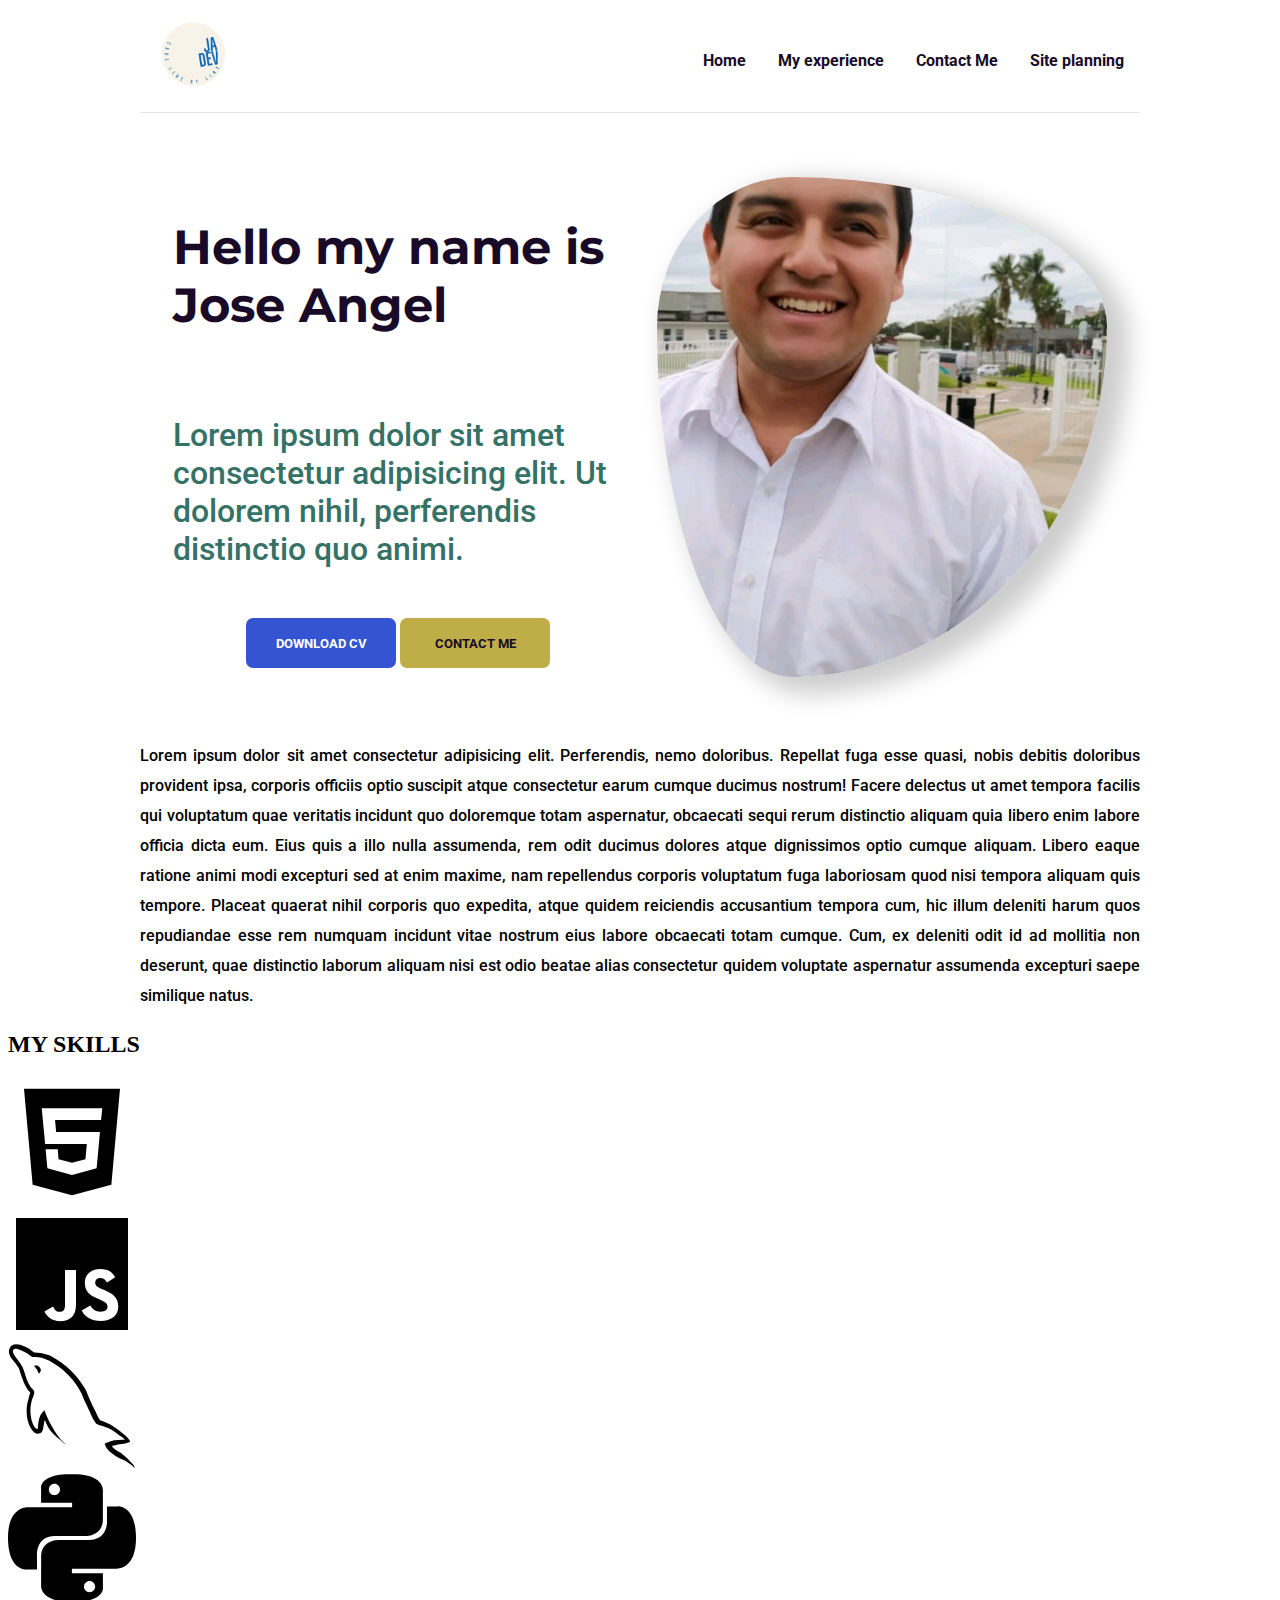
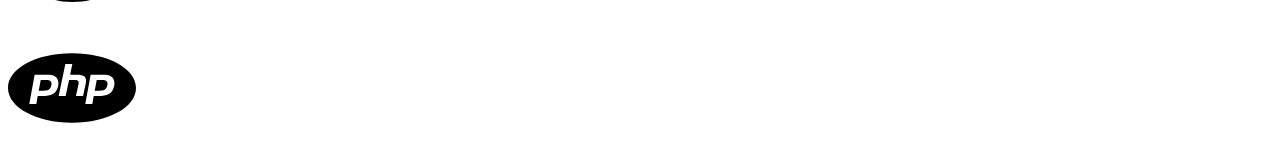
==== WEEK 1/personal/index.html @ 6cdcfa83 "adding html to my page" ====
<!DOCTYPE html>
<html lang="en">
<head>
    <meta charset="UTF-8">
    <meta name="viewport" content="width=device-width, initial-scale=1.0">
    <link rel="stylesheet" href="styles/style.css">
    <title>Home</title>
</head>
<body>
<header>
    <nav>
        <div class="container-logo">
            <img src="img/JA dev-logos_transparent.png" alt="logo of page">
        </div>
        <ul>
            <li><a href="#">Home</a></li>
            <li><a href="#">My experience</a></li>
            <li><a href="#">Contact Me</a></li>
            <li><a href="#">Site planning</a></li>
        </ul>
    </nav>
</header>

<section>
    <div class="main-section">
        <div class="my-info">
            <h1>Hello my name is Jose Angel</h1>
            <p>Lorem ipsum dolor sit amet consectetur adipisicing elit. Ut dolorem nihil, perferendis distinctio quo animi.</p>
            <div class="cont-buttons">
                <button class="btn-cv">DOWNLOAD CV</button>
                <button class="btn-contact">CONTACT ME</button>
            </div>
        </div>
        <div class="cont-profile-photo">
            <img src="img/profile-photo.jpg" alt="my profile photo">
        </div>
    </div>
    <div class="info-section">
        <p>Lorem ipsum dolor sit amet consectetur adipisicing elit. Perferendis, nemo doloribus. Repellat fuga esse quasi, nobis debitis doloribus provident ipsa, corporis officiis optio suscipit atque consectetur earum cumque ducimus nostrum! Facere delectus ut amet tempora facilis qui voluptatum quae veritatis incidunt quo doloremque totam aspernatur, obcaecati sequi rerum distinctio aliquam quia libero enim labore officia dicta eum. Eius quis a illo nulla assumenda, rem odit ducimus dolores atque dignissimos optio cumque aliquam. Libero eaque ratione animi modi excepturi sed at enim maxime, nam repellendus corporis voluptatum fuga laboriosam quod nisi tempora aliquam quis tempore. Placeat quaerat nihil corporis quo expedita, atque quidem reiciendis accusantium tempora cum, hic illum deleniti harum quos repudiandae esse rem numquam incidunt vitae nostrum eius labore obcaecati totam cumque. Cum, ex deleniti odit id ad mollitia non deserunt, quae distinctio laborum aliquam nisi est odio beatae alias consectetur quidem voluptate aspernatur assumenda excepturi saepe similique natus.</p>
    </div>
</section>
<section>
    <div>
        <h2>MY SKILLS</h2>
    </div>
    <div>
        <div>
            <img src="img/hmtl-icon.svg" alt="">
        </div>
        <div>
            <img src="img/js-icon.svg" alt="">
        </div>
        <div>
            <img src="img/sql-icon.svg" alt="">
        </div>
        <div>
            <img src="img/python-icon.svg" alt="">
        </div>
        <div>
            <img src="" alt="">
        </div>
        <div>
            <img src="img/php-icon.svg" alt="">
        </div>
    </div>
</section>
    
</body>
</html>
---- WEEK 1/personal/styles/style.css ----
@import url('https://fonts.googleapis.com/css2?family=Montserrat:wght@500;700;900&family=Roboto:wght@500;700&display=swap');

header {
    width: 1000px;
    border-bottom: 1px solid rgba(0, 0, 0, 0.1);
    margin: auto;
}

header nav {
    margin-right: 1rem;
    display: flex;
    justify-content: space-between;
}

header nav ul {
    list-style: none;
    display: flex;
    gap: 2rem;
    align-items: center;
}

header nav ul li a {
    text-decoration: none;
    font-family: 'Roboto', sans-serif;
    font-weight: 700;
    color: #190b28;
    
}

header nav ul li a:hover {
    text-decoration: underline;
    transition: 2s;
}

.container-logo {
    width: 100px;
}

.container-logo img {
    width: 100%;
}

.main-section {
    width: 1000px;
    height: 500px;
    margin: 4rem auto;
    display: flex;
    justify-content: space-evenly;
}

.my-info {
    width: 45%;
    display: flex;
    justify-content: center;
    flex-wrap: wrap;
    align-items: center;
}

.my-info h1 {
    color: #190b28;
    font-family: 'Montserrat', sans-serif;
    font-weight: 700;
    font-size: 3rem;
}

.my-info p {
    color: #357266;
    font-family: 'Roboto', sans-serif;
    font-weight: 500;
    font-size: 2rem;
}

.cont-profile-photo {
    width: 45%;
    height: 500px;
}

.cont-profile-photo img {
    width: 100%;
    height: 100%;
    border-radius: 30% 70% 70% 30% / 30% 30% 70% 70% ;
    box-shadow: 15px 10px 24px 7px rgba(0, 0, 0, 0.2);
    object-fit: cover;
}

.btn-cv {
    background-color: #3454d1;
    width: 150px;
    height: 50px;
    border: none;
    border-radius: 7px;
    color: #fff;
    font-family: 'Roboto', sans-serif;
    font-weight: 700;
}

.btn-cv:hover {
    cursor: pointer;
}

.btn-contact {
    background-color: #BFAE48;
    width: 150px;
    height: 50px;
    border: none;
    border-radius: 7px;
    color: #190b28;
    font-family: 'Roboto', sans-serif;
    font-weight: 700;
}

.btn-contact:hover {
    cursor: pointer;
}

.info-section {
    width: 1000px;
    margin: 1rem auto;
}

.info-section p{
    font-family: 'Roboto', sans-serif;
    font-weight: 500;
    text-align: justify;
    line-height: 30px;
}
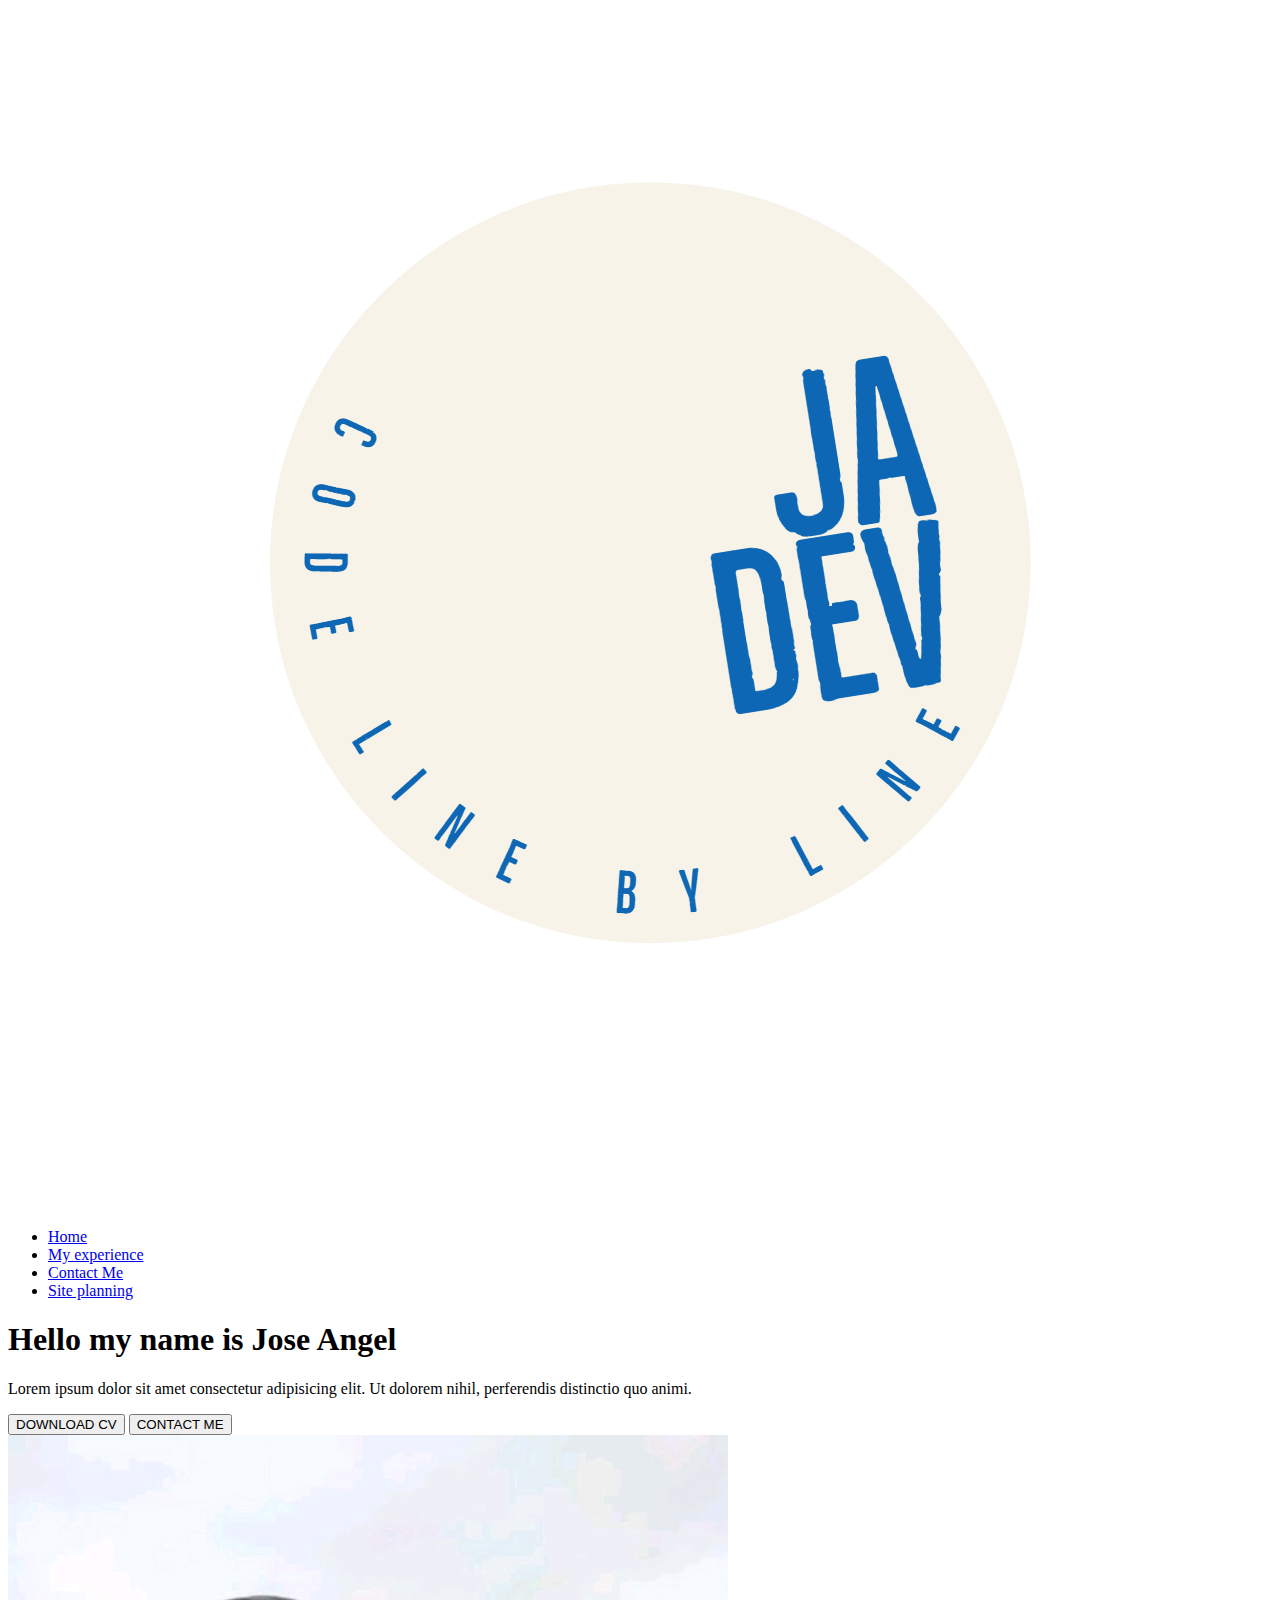
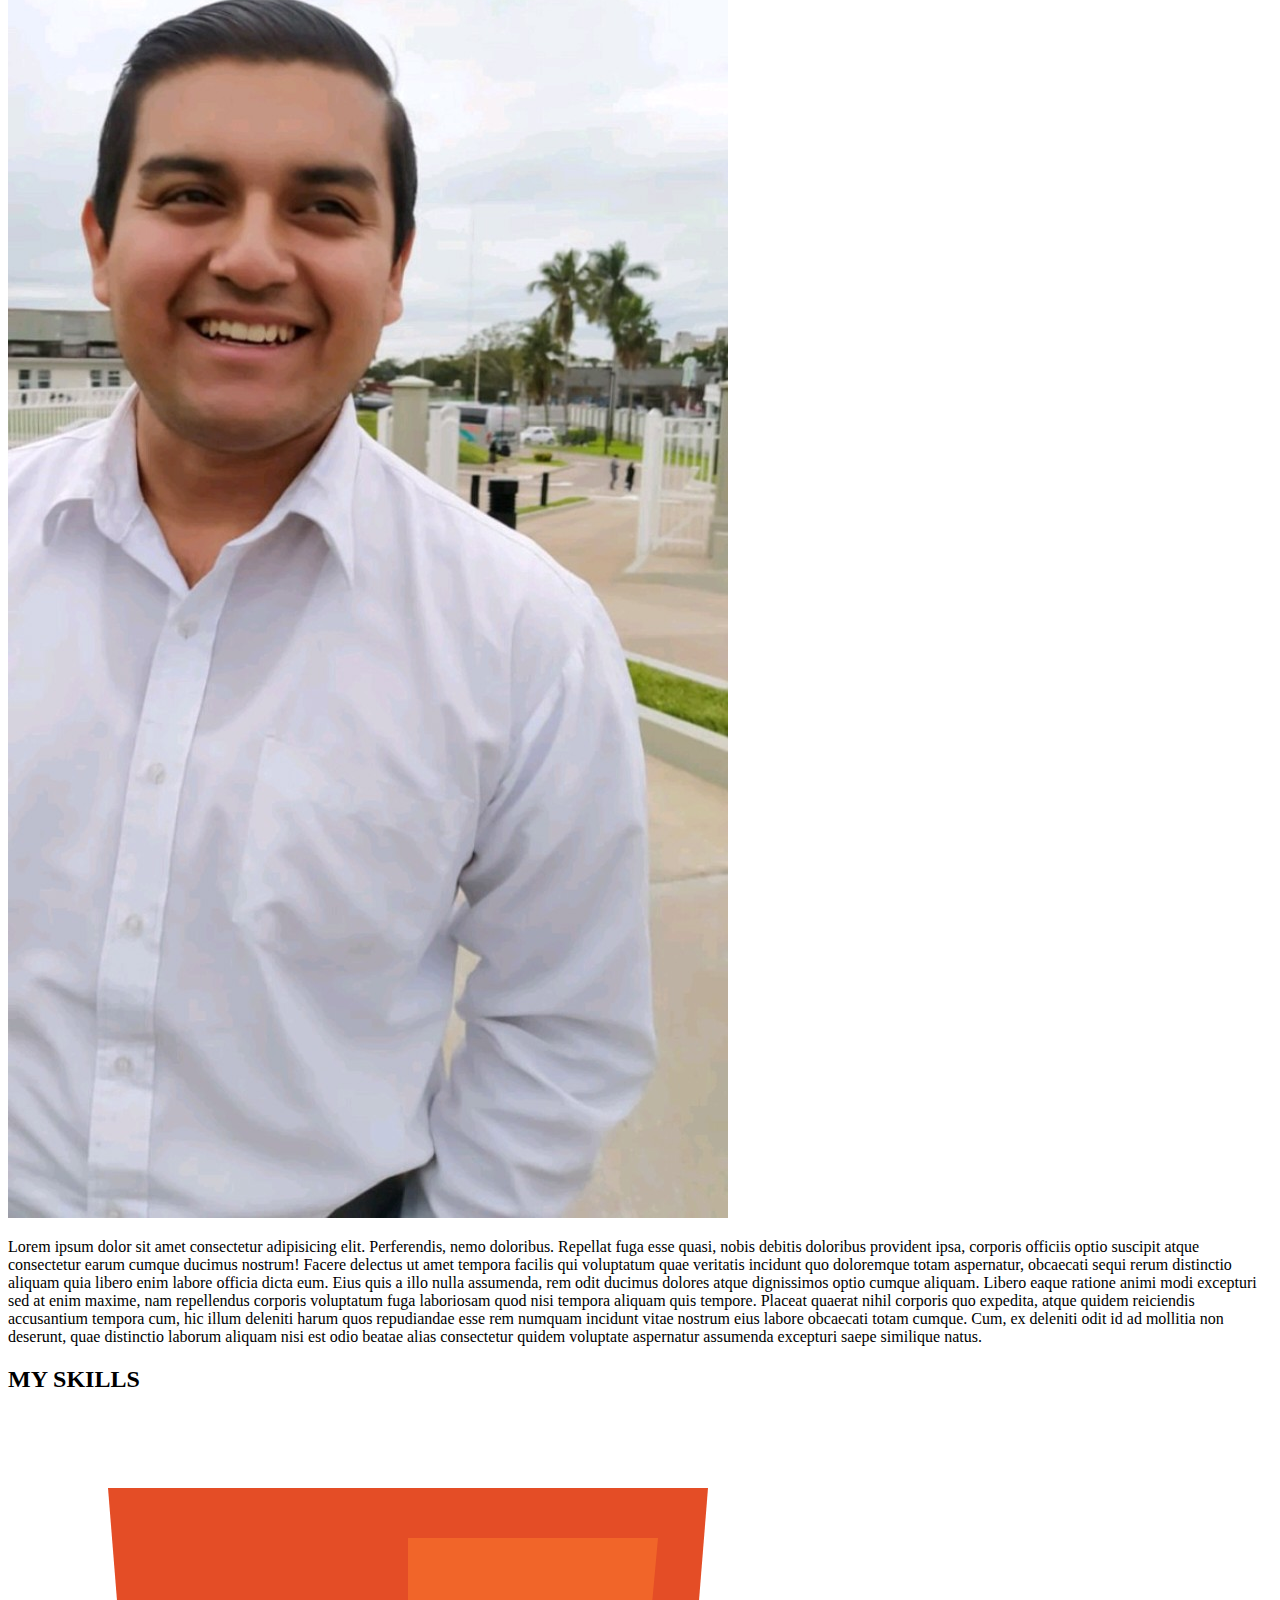
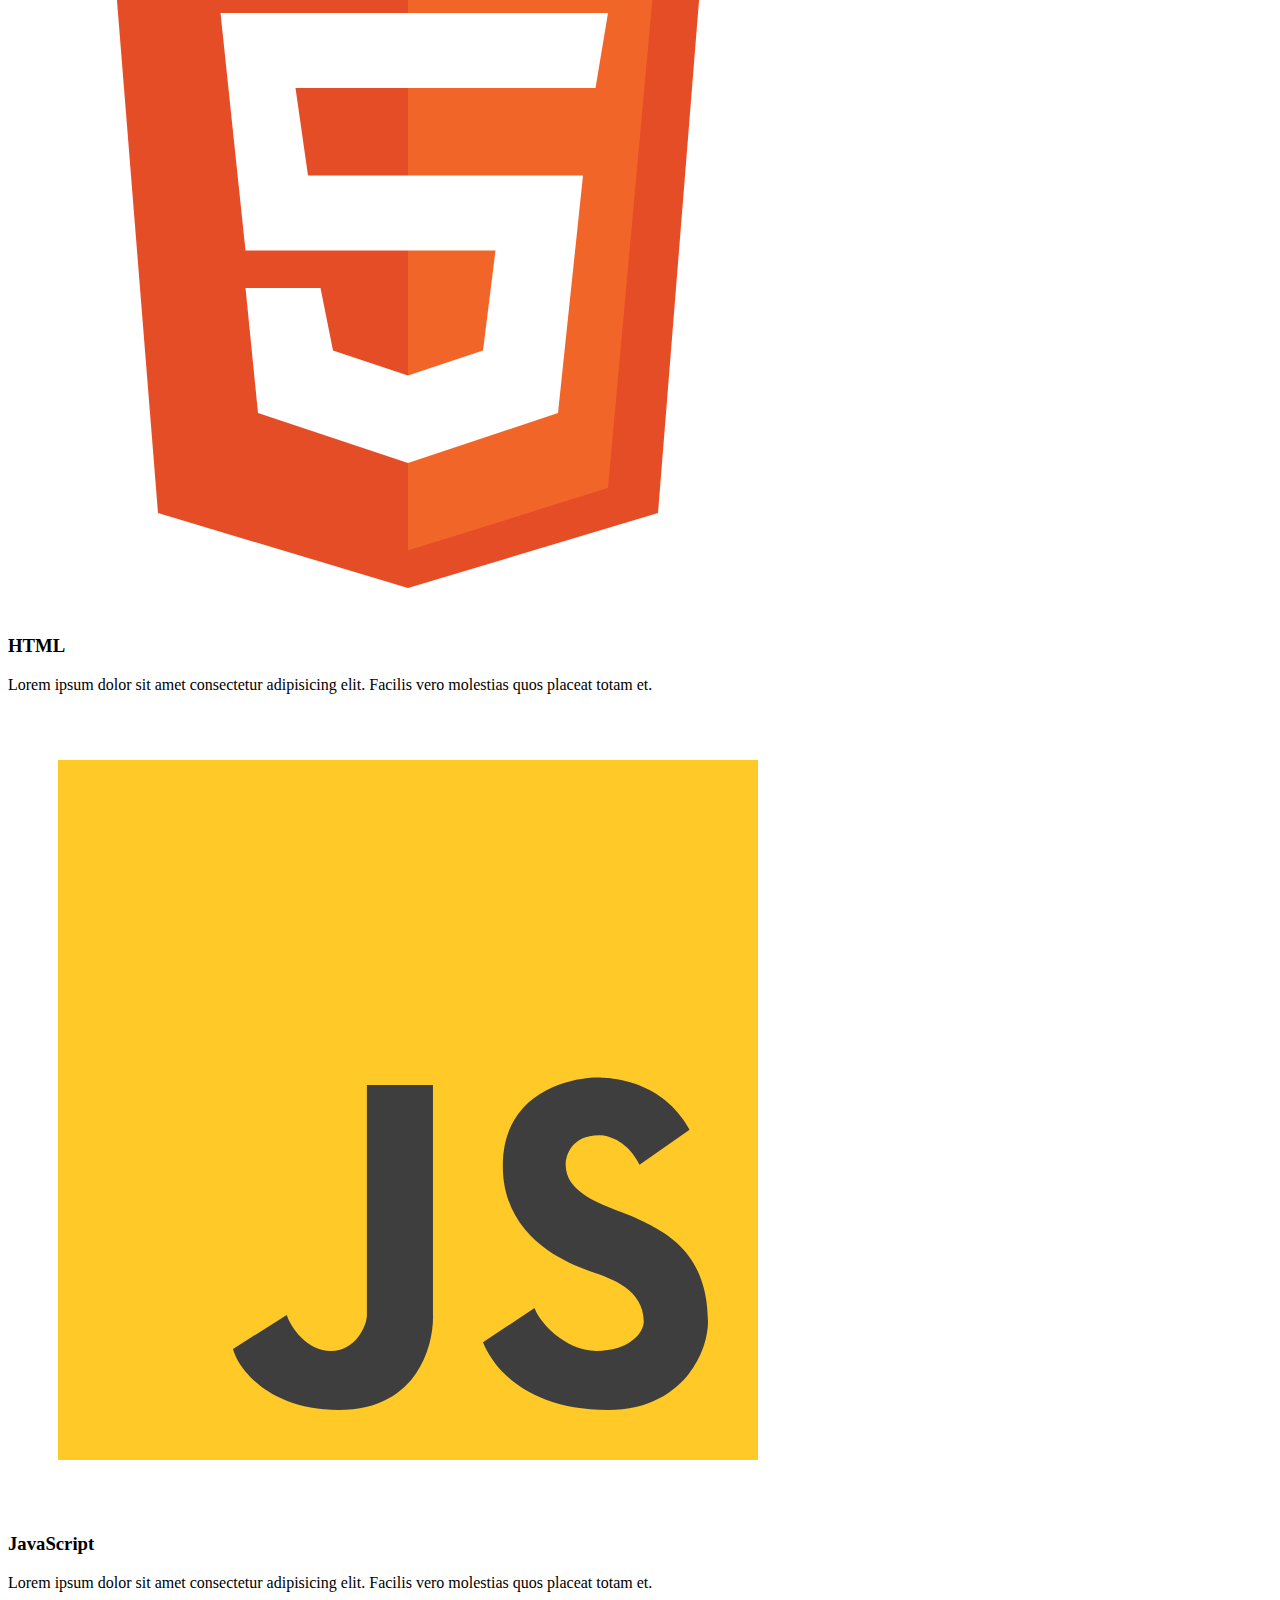
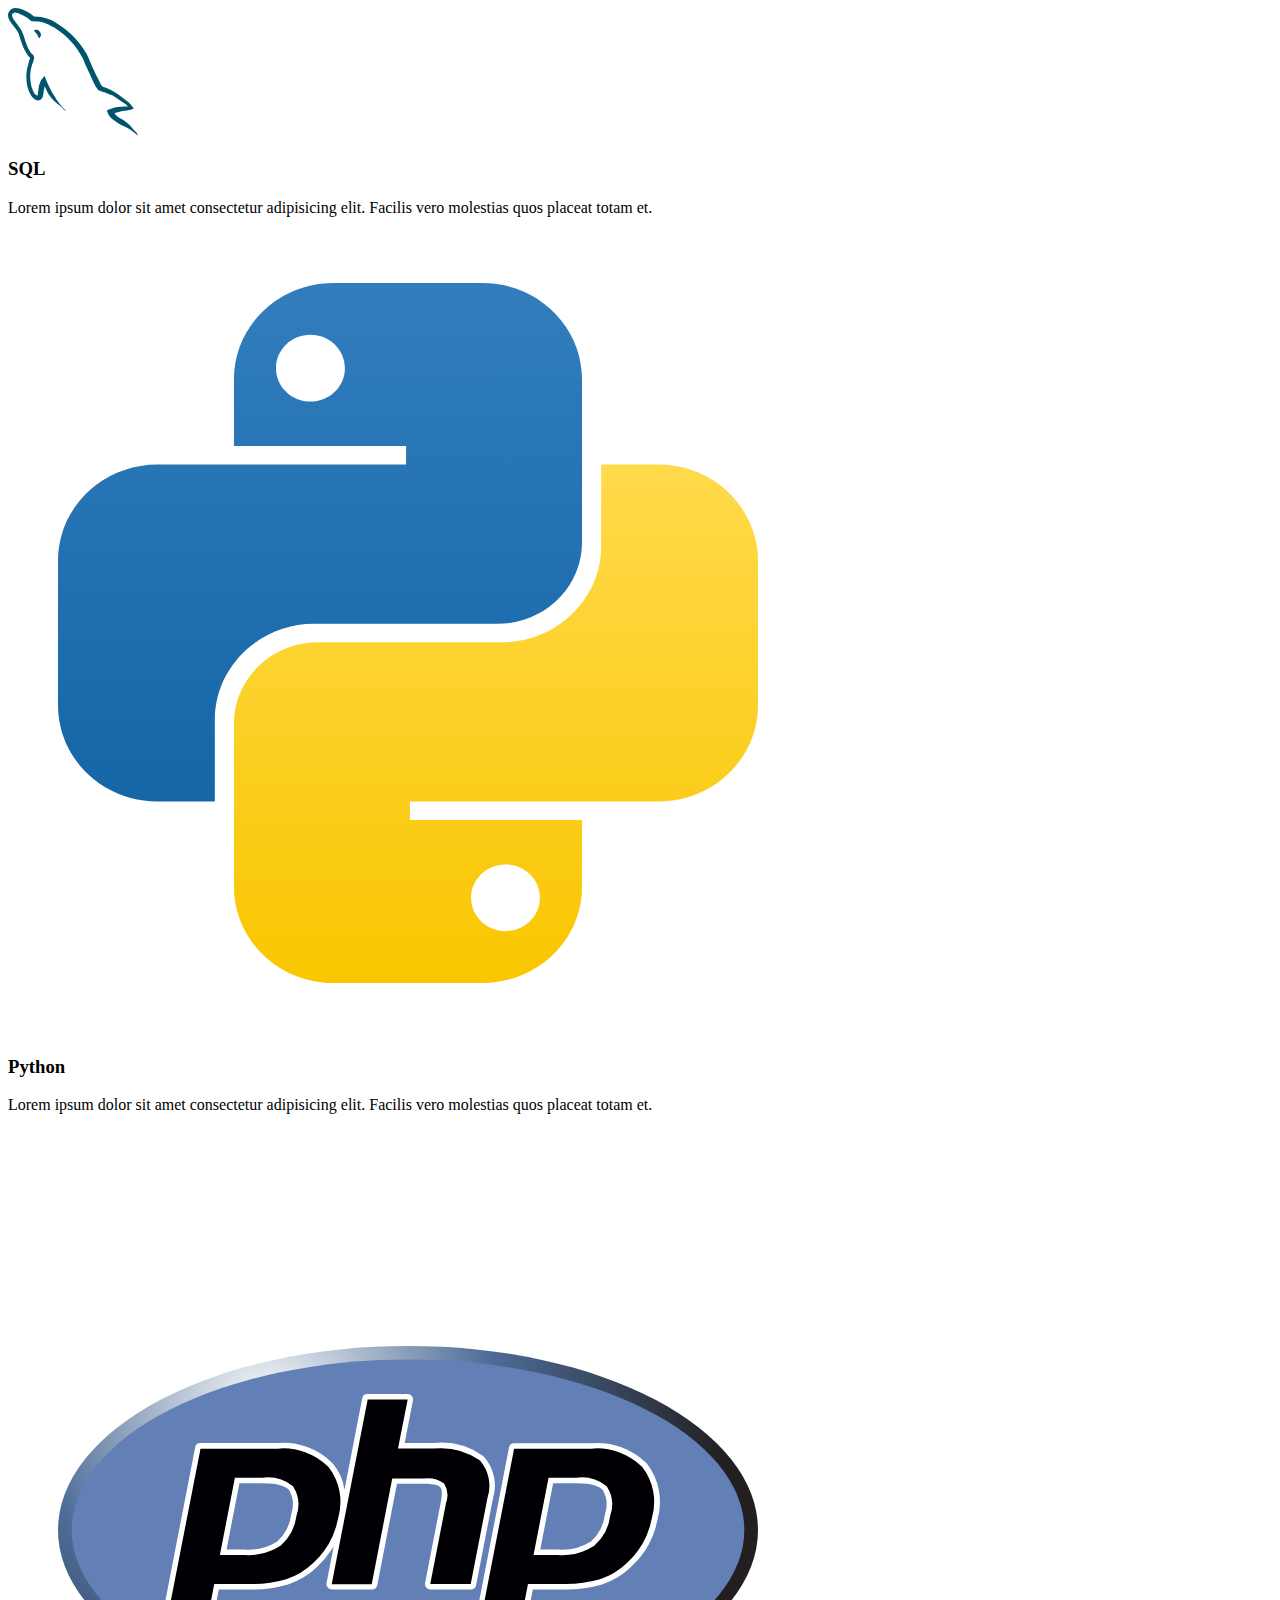
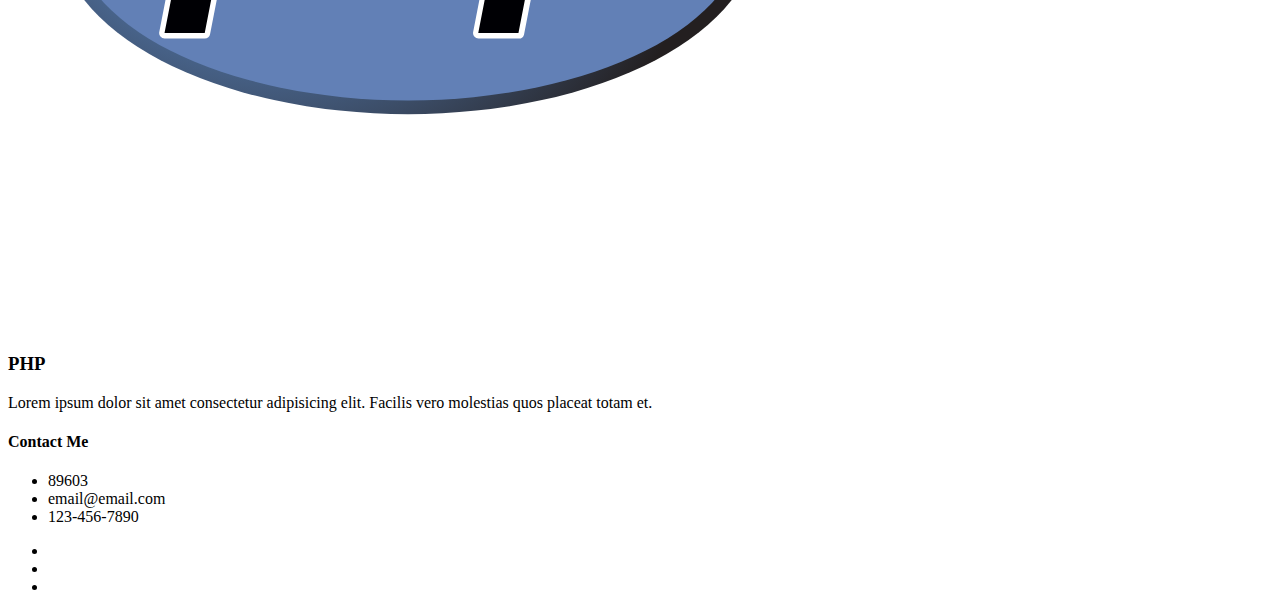
==== commit 661ac0ba: "completing home page" ====
--- a/WEEK 1/personal/index.html
+++ b/WEEK 1/personal/index.html
@@ -3,7 +3,6 @@
 <head>
     <meta charset="UTF-8">
     <meta name="viewport" content="width=device-width, initial-scale=1.0">
-    <link rel="stylesheet" href="styles/style.css">
     <title>Home</title>
 </head>
 <body>
@@ -40,30 +39,60 @@
     </div>
 </section>
 <section>
-    <div>
-        <h2>MY SKILLS</h2>
-    </div>
-    <div>
-        <div>
-            <img src="img/hmtl-icon.svg" alt="">
+    <div class="cont-skills">
+        <div class="cont-title-skills">
+            <h2>MY SKILLS</h2>
         </div>
-        <div>
-            <img src="img/js-icon.svg" alt="">
-        </div>
-        <div>
-            <img src="img/sql-icon.svg" alt="">
-        </div>
-        <div>
-            <img src="img/python-icon.svg" alt="">
-        </div>
-        <div>
-            <img src="" alt="">
-        </div>
-        <div>
-            <img src="img/php-icon.svg" alt="">
+        <div class="cont-technologys">
+            <div class="tech">
+                <img src="img/html-icon.svg" alt="">
+                <h3>HTML</h3>
+                <p>Lorem ipsum dolor sit amet consectetur adipisicing elit. Facilis vero molestias quos placeat totam et.</p>
+            </div>
+            <div class="tech">
+                <img src="img/js-icon.svg" alt="">
+                <h3>JavaScript</h3>
+                <p>Lorem ipsum dolor sit amet consectetur adipisicing elit. Facilis vero molestias quos placeat totam et.</p>
+            </div>
+            <div class="tech">
+                <img src="img/sql-icon.svg" alt="">
+                <h3>SQL</h3>
+                <p>Lorem ipsum dolor sit amet consectetur adipisicing elit. Facilis vero molestias quos placeat totam et.</p>
+            </div>
+            <div class="tech">
+                <img src="img/python-icon.svg" alt="">
+                <h3>Python</h3>
+                <p>Lorem ipsum dolor sit amet consectetur adipisicing elit. Facilis vero molestias quos placeat totam et.</p>
+            </div>
+            <div class="tech">
+                <img src="img/php-icon.svg" alt="">
+                <h3>PHP</h3>
+                <p>Lorem ipsum dolor sit amet consectetur adipisicing elit. Facilis vero molestias quos placeat totam et.</p>
+            </div>
         </div>
     </div>
 </section>
+<footer>
+    <div class="cont-title-footer">
+        <h4>Contact Me</h4>
+    </div>
+    <div class="cont-icons">
+        <div class="contact-media">
+            <ul>
+                <li><i class="bi bi-geo-alt-fill"></i><span> 89603</span></li>
+                <li><i class="bi bi-envelope-at-fill"></i><span> email@email.com</span></li>
+                <li><i class="bi bi-telephone-fill"></i><span> 123-456-7890</span></li>
+            </ul>
+        </div>
+        <div class="social-media">
+            <ul>
+                <li><i class="bi bi-linkedin" id="linkedin"></i></li>
+                <li><i class="bi bi-whatsapp" id="whatsapp"></i></li>
+                <li><i class="bi bi-facebook" id="facebook"></i></li>
+            </ul>
+        </div>
+    </div>
+</footer>
     
 </body>
 </html>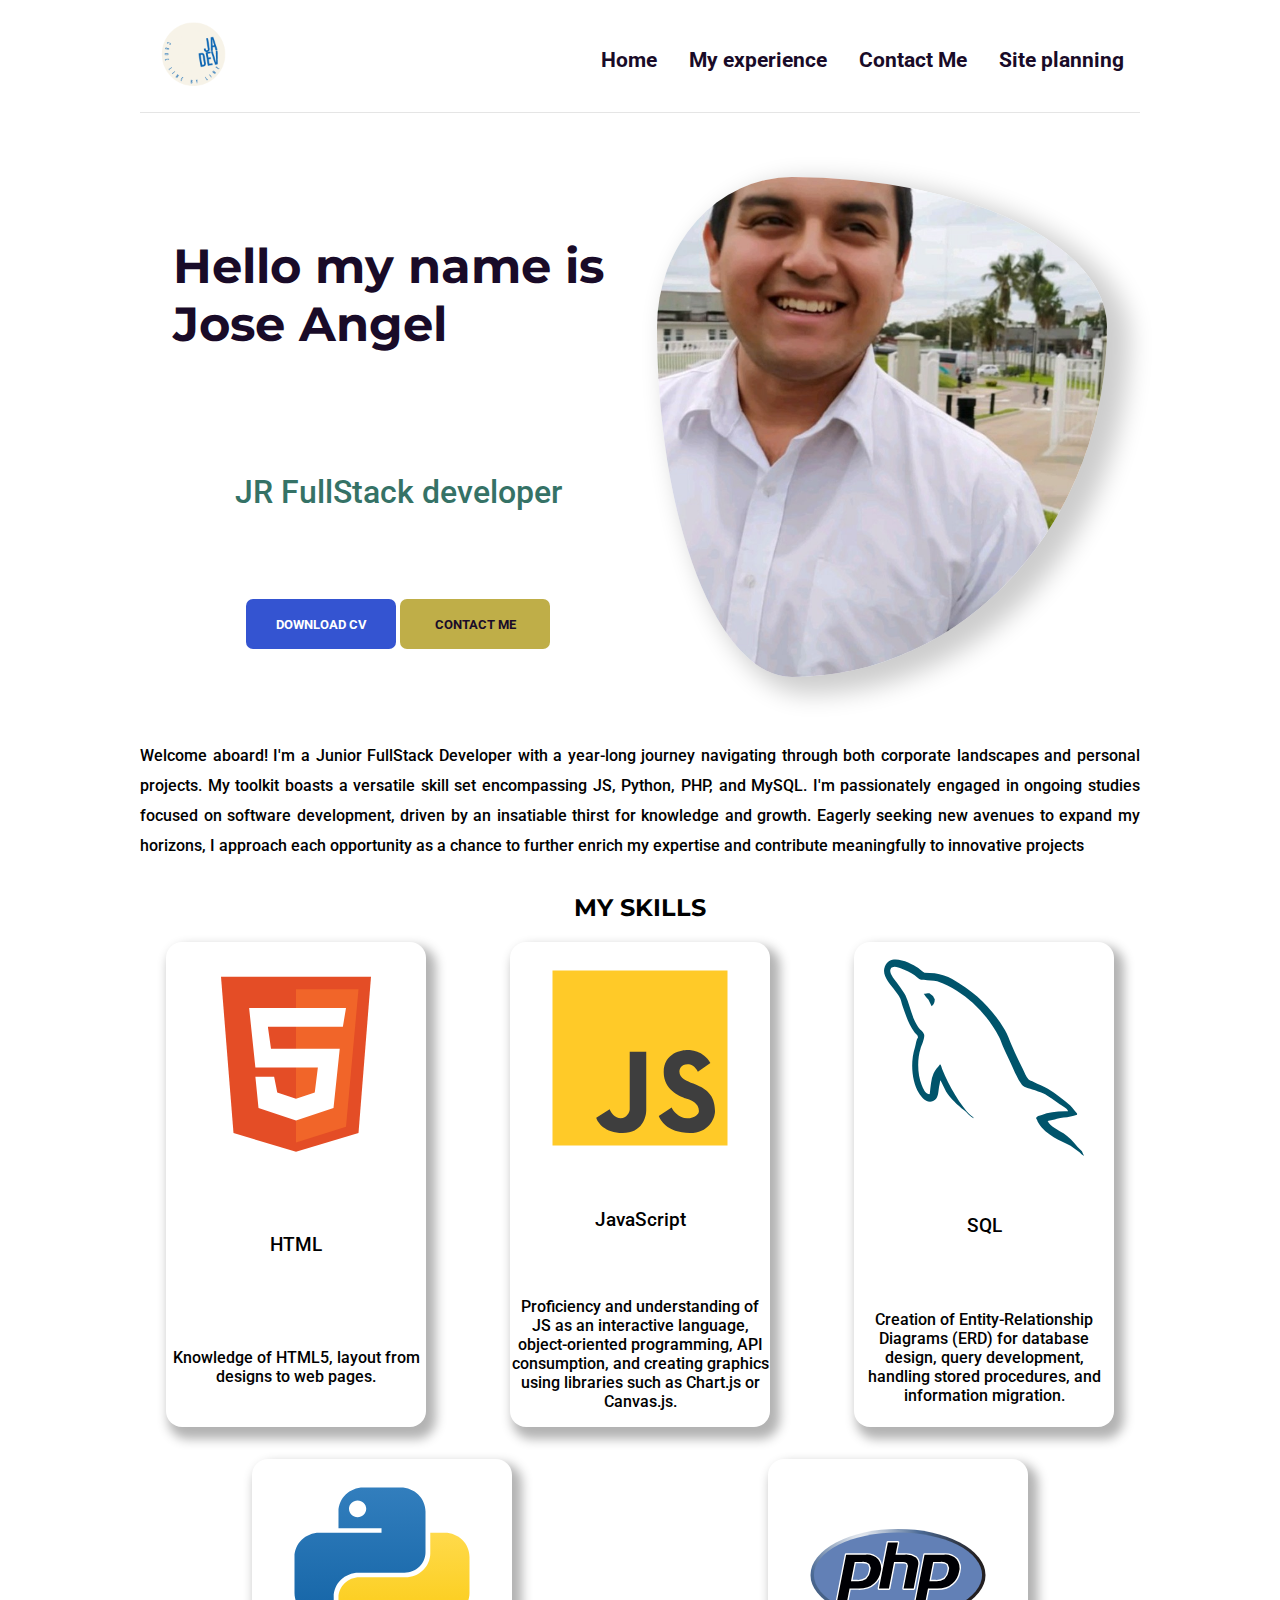
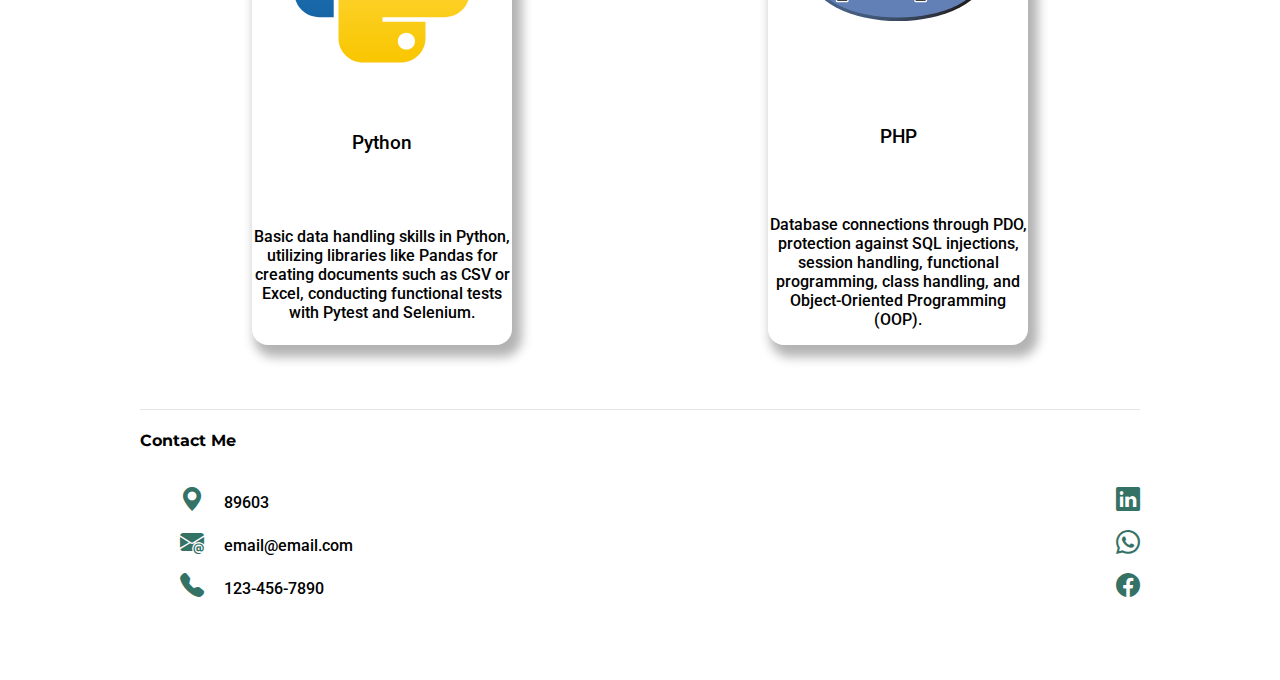
==== commit 2627d6ad: "adding css" ====
--- a/WEEK 1/personal/index.html
+++ b/WEEK 1/personal/index.html
@@ -3,6 +3,7 @@
 <head>
     <meta charset="UTF-8">
     <meta name="viewport" content="width=device-width, initial-scale=1.0">
+    <link rel="stylesheet" href="styles/style.css">
     <title>Home</title>
 </head>
 <body>
@@ -24,7 +25,7 @@
     <div class="main-section">
         <div class="my-info">
             <h1>Hello my name is Jose Angel</h1>
-            <p>Lorem ipsum dolor sit amet consectetur adipisicing elit. Ut dolorem nihil, perferendis distinctio quo animi.</p>
+            <p>JR FullStack developer</p>
             <div class="cont-buttons">
                 <button class="btn-cv">DOWNLOAD CV</button>
                 <button class="btn-contact">CONTACT ME</button>
@@ -35,7 +36,7 @@
         </div>
     </div>
     <div class="info-section">
-        <p>Lorem ipsum dolor sit amet consectetur adipisicing elit. Perferendis, nemo doloribus. Repellat fuga esse quasi, nobis debitis doloribus provident ipsa, corporis officiis optio suscipit atque consectetur earum cumque ducimus nostrum! Facere delectus ut amet tempora facilis qui voluptatum quae veritatis incidunt quo doloremque totam aspernatur, obcaecati sequi rerum distinctio aliquam quia libero enim labore officia dicta eum. Eius quis a illo nulla assumenda, rem odit ducimus dolores atque dignissimos optio cumque aliquam. Libero eaque ratione animi modi excepturi sed at enim maxime, nam repellendus corporis voluptatum fuga laboriosam quod nisi tempora aliquam quis tempore. Placeat quaerat nihil corporis quo expedita, atque quidem reiciendis accusantium tempora cum, hic illum deleniti harum quos repudiandae esse rem numquam incidunt vitae nostrum eius labore obcaecati totam cumque. Cum, ex deleniti odit id ad mollitia non deserunt, quae distinctio laborum aliquam nisi est odio beatae alias consectetur quidem voluptate aspernatur assumenda excepturi saepe similique natus.</p>
+        <p>Welcome aboard! I'm a Junior FullStack Developer with a year-long journey navigating through both corporate landscapes and personal projects. My toolkit boasts a versatile skill set encompassing JS, Python, PHP, and MySQL. I'm passionately engaged in ongoing studies focused on software development, driven by an insatiable thirst for knowledge and growth. Eagerly seeking new avenues to expand my horizons, I approach each opportunity as a chance to further enrich my expertise and contribute meaningfully to innovative projects</p>
     </div>
 </section>
 <section>
@@ -47,27 +48,27 @@
             <div class="tech">
                 <img src="img/html-icon.svg" alt="">
                 <h3>HTML</h3>
-                <p>Lorem ipsum dolor sit amet consectetur adipisicing elit. Facilis vero molestias quos placeat totam et.</p>
+                <p>Knowledge of HTML5, layout from designs to web pages.</p>
             </div>
             <div class="tech">
                 <img src="img/js-icon.svg" alt="">
                 <h3>JavaScript</h3>
-                <p>Lorem ipsum dolor sit amet consectetur adipisicing elit. Facilis vero molestias quos placeat totam et.</p>
+                <p>Proficiency and understanding of JS as an interactive language, object-oriented programming, API consumption, and creating graphics using libraries such as Chart.js or Canvas.js.</p>
             </div>
             <div class="tech">
                 <img src="img/sql-icon.svg" alt="">
                 <h3>SQL</h3>
-                <p>Lorem ipsum dolor sit amet consectetur adipisicing elit. Facilis vero molestias quos placeat totam et.</p>
+                <p>Creation of Entity-Relationship Diagrams (ERD) for database design, query development, handling stored procedures, and information migration.</p>
             </div>
             <div class="tech">
                 <img src="img/python-icon.svg" alt="">
                 <h3>Python</h3>
-                <p>Lorem ipsum dolor sit amet consectetur adipisicing elit. Facilis vero molestias quos placeat totam et.</p>
+                <p>Basic data handling skills in Python, utilizing libraries like Pandas for creating documents such as CSV or Excel, conducting functional tests with Pytest and Selenium.</p>
             </div>
             <div class="tech">
                 <img src="img/php-icon.svg" alt="">
                 <h3>PHP</h3>
-                <p>Lorem ipsum dolor sit amet consectetur adipisicing elit. Facilis vero molestias quos placeat totam et.</p>
+                <p>Database connections through PDO, protection against SQL injections, session handling, functional programming, class handling, and Object-Oriented Programming (OOP).</p>
             </div>
         </div>
     </div>
@@ -86,9 +87,9 @@
         </div>
         <div class="social-media">
             <ul>
-                <li><i class="bi bi-linkedin" id="linkedin"></i></li>
-                <li><i class="bi bi-whatsapp" id="whatsapp"></i></li>
-                <li><i class="bi bi-facebook" id="facebook"></i></li>
+                <li><a href="https://www.linkedin.com/in/josart121796/" target="_blank"><i class="bi bi-linkedin" id="linkedin"></i></a></i></li>
+                <li><a href="https://api.whatsapp.com/send?phone=8334879427" target="_blank"><i class="bi bi-whatsapp" id="whatsapp"></i></a></li>
+                <li><a href="https://www.facebook.com/jose.arteagamachuca1/?locale=es_LA" target="_blank"><i class="bi bi-facebook" id="facebook"></i></a></li>
             </ul>
         </div>
     </div>
--- a/WEEK 1/personal/styles/style.css
+++ b/WEEK 1/personal/styles/style.css
@@ -0,0 +1,231 @@
+@import url('https://fonts.googleapis.com/css2?family=Montserrat:wght@500;700;900&family=Roboto:wght@500;700&display=swap');
+@import url("https://cdn.jsdelivr.net/npm/bootstrap-icons@1.11.1/font/bootstrap-icons.css");
+
+header {
+    width: 1000px;
+    border-bottom: 1px solid rgba(0, 0, 0, 0.1);
+    margin: auto;
+}
+
+header nav {
+    margin-right: 1rem;
+    display: flex;
+    justify-content: space-between;
+}
+
+header nav ul {
+    list-style: none;
+    display: flex;
+    gap: 2rem;
+    align-items: center;
+}
+
+header nav ul li a {
+    text-decoration: none;
+    font-family: 'Roboto', sans-serif;
+    font-weight: 700;
+    font-size: 1.3rem;
+    color: #190b28;
+    
+}
+
+header nav ul li a:hover {
+    text-decoration: underline;
+    transition: .3s;
+    color: #3454d1;
+}
+
+.container-logo {
+    width: 100px;
+}
+
+.container-logo img {
+    width: 100%;
+}
+
+.main-section {
+    width: 1000px;
+    height: 500px;
+    margin: 4rem auto;
+    display: flex;
+    justify-content: space-evenly;
+}
+
+.my-info {
+    width: 45%;
+    display: flex;
+    justify-content: center;
+    flex-wrap: wrap;
+    align-items: center;
+}
+
+.my-info h1 {
+    color: #190b28;
+    font-family: 'Montserrat', sans-serif;
+    font-weight: 700;
+    font-size: 3rem;
+}
+
+.my-info p {
+    color: #357266;
+    font-family: 'Roboto', sans-serif;
+    font-weight: 500;
+    font-size: 2rem;
+}
+
+.cont-profile-photo {
+    width: 45%;
+    height: 500px;
+}
+
+.cont-profile-photo img {
+    width: 100%;
+    height: 100%;
+    border-radius: 30% 70% 70% 30% / 30% 30% 70% 70% ;
+    box-shadow: 15px 10px 24px 7px rgba(0, 0, 0, 0.2);
+    object-fit: cover;
+}
+
+.btn-cv {
+    background-color: #3454d1;
+    width: 150px;
+    height: 50px;
+    border: none;
+    border-radius: 7px;
+    color: #fff;
+    font-family: 'Roboto', sans-serif;
+    font-weight: 700;
+}
+
+.btn-cv:hover {
+    cursor: pointer;
+}
+
+.btn-contact {
+    background-color: #BFAE48;
+    width: 150px;
+    height: 50px;
+    border: none;
+    border-radius: 7px;
+    color: #190b28;
+    font-family: 'Roboto', sans-serif;
+    font-weight: 700;
+}
+
+.btn-contact:hover {
+    cursor: pointer;
+}
+
+.info-section {
+    width: 1000px;
+    margin: 1rem auto;
+}
+
+.info-section p{
+    font-family: 'Roboto', sans-serif;
+    font-weight: 500;
+    text-align: justify;
+    line-height: 30px;
+}
+
+.cont-skills {
+    margin: 2rem auto;
+    width: 1000px;
+}
+
+.cont-title-skills {
+    text-align:  center;
+}
+
+.cont-title-skills h2 {
+    font-family: 'Montserrat', sans-serif;
+    font-weight: 700;
+}
+
+.cont-technologys {
+    display: flex;
+    justify-content: space-around;
+    gap: 2rem;
+    flex-wrap: wrap;
+}
+
+.tech {
+    width: 260px;
+    border-radius: 1rem;
+    box-shadow: 6px 8px 11px 4px rgba(0, 0, 0, 0.3);
+    display: flex;
+    justify-content: center;
+    flex-wrap: wrap;
+    gap: 2rem;
+    text-align: center;
+}
+
+.tech img {
+    width: 200px;
+    height: 200px;
+    margin-top: 1rem;
+}
+
+.tech h3, p {
+    font-family: 'Roboto', sans-serif;
+    font-weight: 500;
+}
+
+footer {
+    margin: 4rem auto;
+    border-top: 1px solid rgba(0, 0, 0, 0.1);
+    width: 1000px;
+}
+
+.cont-title-footer h4 {
+    font-family: 'Montserrat', sans-serif;
+    font-weight: 700;
+}
+
+.cont-icons {
+    display: flex;
+    justify-content: space-between;
+    gap: 2rem;
+}
+
+.contact-media ul li {
+    list-style: none;
+    margin-bottom: 1rem;
+}
+
+.contact-media ul li i {
+    font-size: 1.5rem;
+    color: #357266;
+}
+
+.contact-media ul li span {
+    font-family: 'Roboto', sans-serif;
+    font-weight: 500;
+    margin-left: 1rem;
+}
+
+.social-media ul li {
+    list-style: none;
+    margin-bottom: 1rem;
+}
+
+.social-media ul li i {
+    font-size: 1.5rem;
+    color: #357266;
+}
+
+.social-media ul li i:hover {
+    cursor: pointer;
+}
+
+#linkedin:hover {
+    color: #3454d1;
+}
+
+#whatsapp:hover {
+    color: #25D366;
+}
+
+#facebook:hover {
+    color: #3454d1;
+}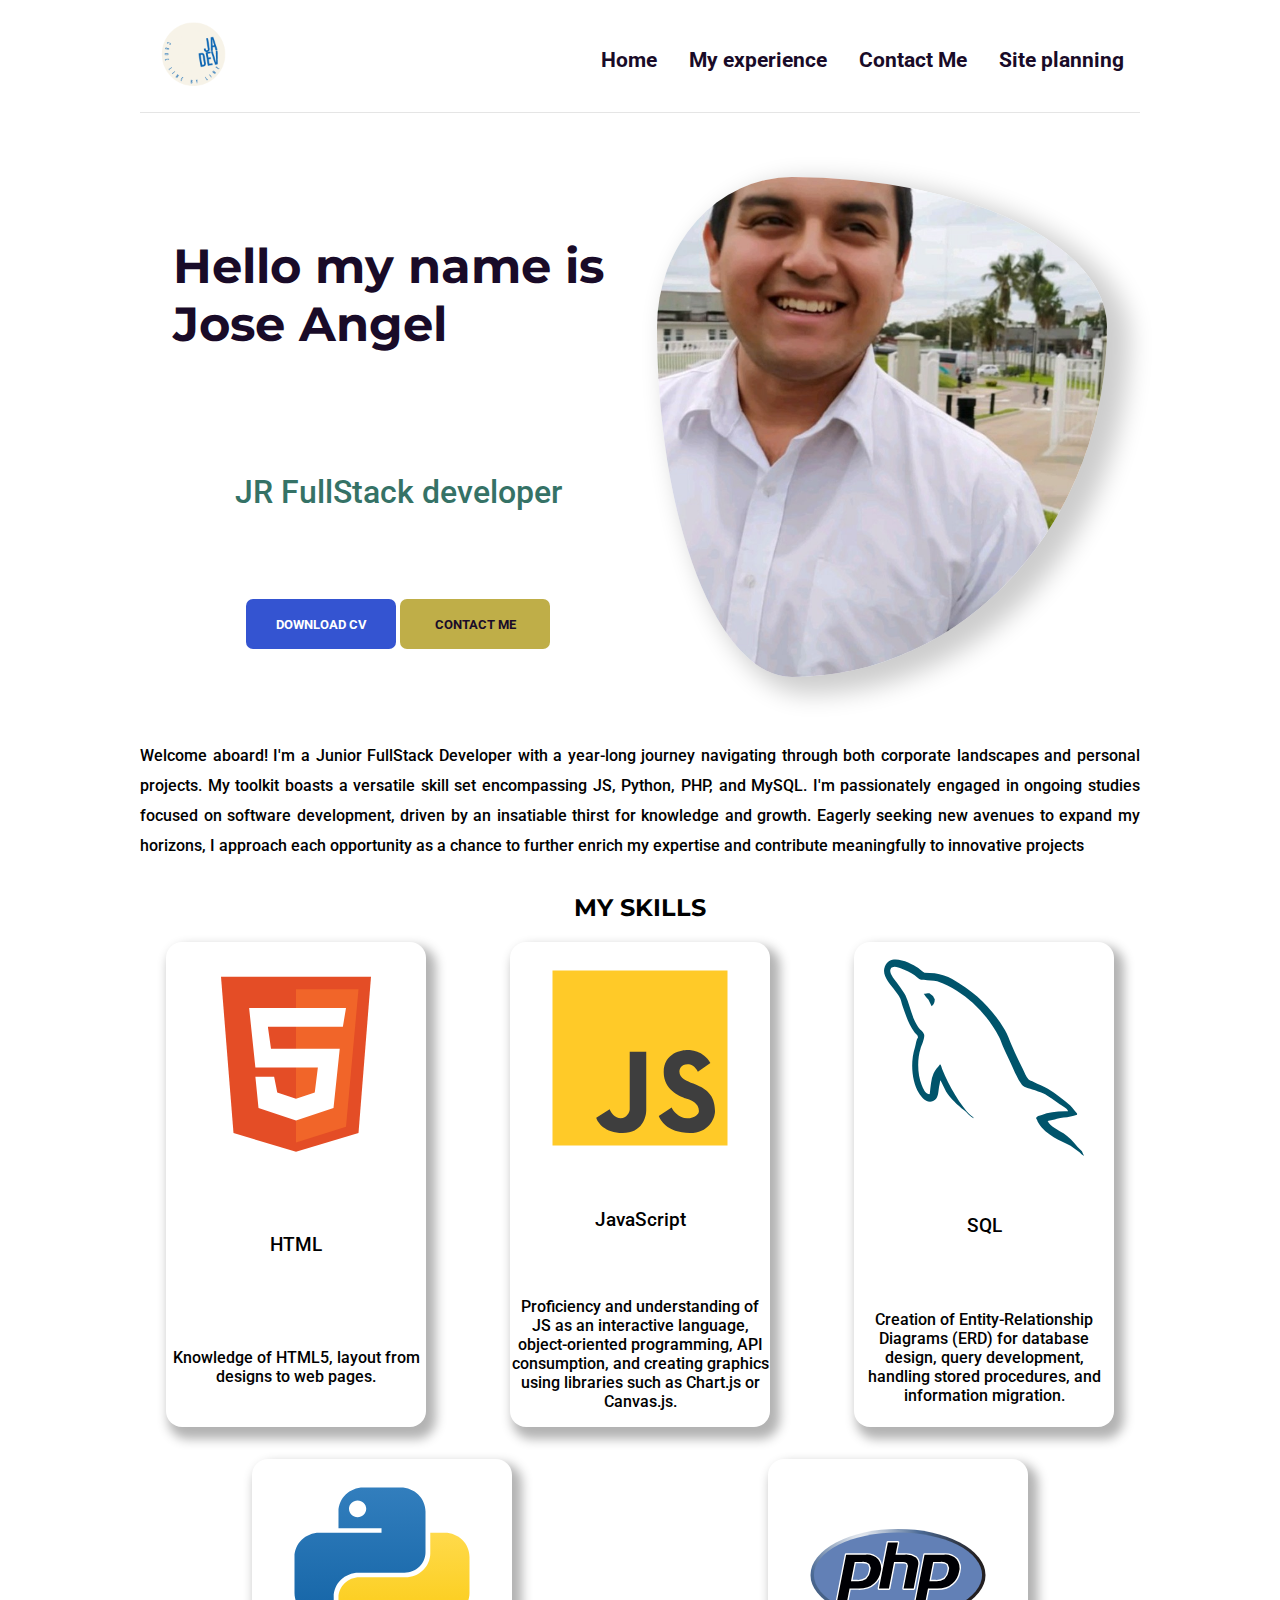
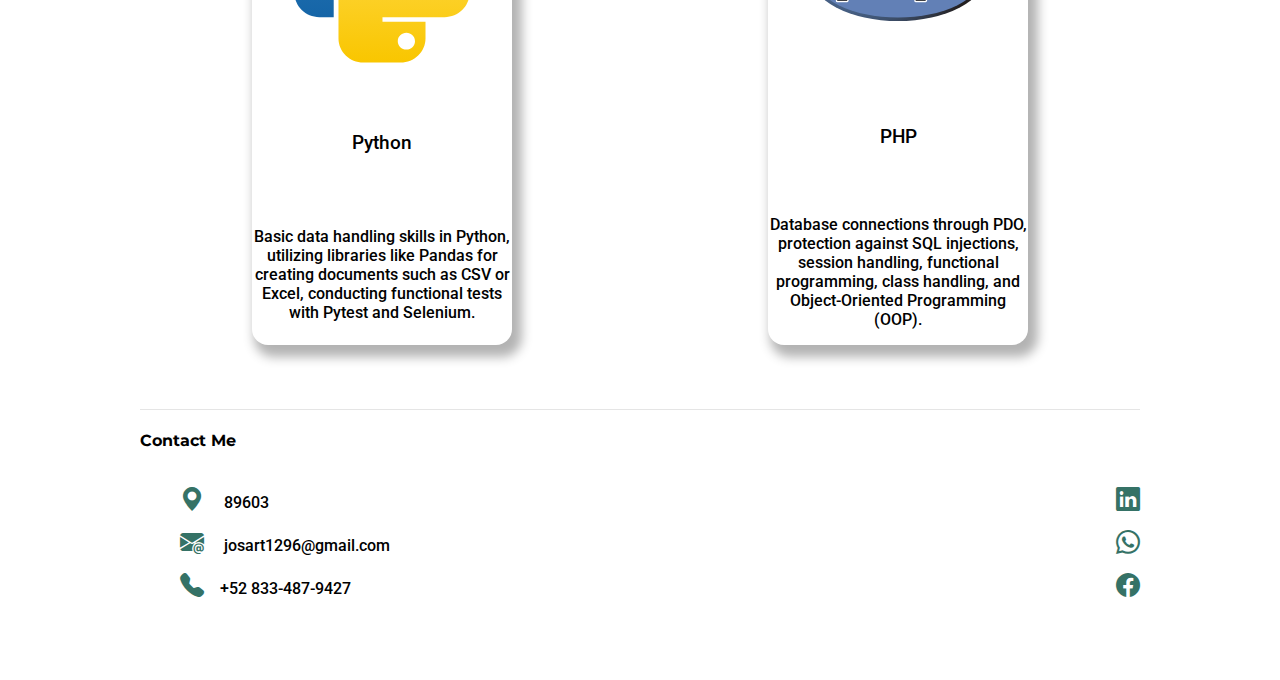
==== commit 8fa47db8: "final lines of code" ====
--- a/WEEK 1/personal/index.html
+++ b/WEEK 1/personal/index.html
@@ -13,10 +13,10 @@
             <img src="img/JA dev-logos_transparent.png" alt="logo of page">
         </div>
         <ul>
-            <li><a href="#">Home</a></li>
-            <li><a href="#">My experience</a></li>
-            <li><a href="#">Contact Me</a></li>
-            <li><a href="#">Site planning</a></li>
+            <li><a href="./index.html">Home</a></li>
+            <li><a href="./my-experience.html">My experience</a></li>
+            <li><a href="./contactme.html">Contact Me</a></li>
+            <li><a href="./site-plan.html">Site planning</a></li>
         </ul>
     </nav>
 </header>
@@ -81,8 +81,8 @@
         <div class="contact-media">
             <ul>
                 <li><i class="bi bi-geo-alt-fill"></i><span> 89603</span></li>
-                <li><i class="bi bi-envelope-at-fill"></i><span> email@email.com</span></li>
-                <li><i class="bi bi-telephone-fill"></i><span> 123-456-7890</span></li>
+                <li><i class="bi bi-envelope-at-fill"></i><span> josart1296@gmail.com</span></li>
+                <li><i class="bi bi-telephone-fill"></i><span>+52 833-487-9427</span></li>
             </ul>
         </div>
         <div class="social-media">
--- a/WEEK 1/personal/styles/style.css
+++ b/WEEK 1/personal/styles/style.css
@@ -228,4 +228,173 @@
 
 #facebook:hover {
     color: #3454d1;
+}
+
+
+.cont_example {
+    width: 900px;
+    margin: 2rem auto;
+}
+
+
+.exp-img {
+    width: 600px;
+    margin: auto;
+}
+
+.exp-img img {
+    width: 100%;
+    border-radius: .5rem;
+}
+
+.cont_example button {
+    width: 150px;
+    height: 50px;
+    border: none;
+    background-color: #3454d1;
+    color: #fff;
+    border-radius: .5rem;
+    font-family: 'Roboto', sans-serif;
+    font-weight: 500;
+    font-size: 15px;
+}
+
+.cont_example button:hover {
+    cursor: pointer;
+}
+
+.cont_example button a {
+    text-decoration: none;
+    color: #fff;
+}
+
+.cont-button-example {
+    margin: auto;
+    width: 500px;
+    display: flex;
+    justify-content: center;
+    gap: 1rem;
+}
+
+.dropdown button {
+    background-color: #04AA6D;
+    color: white;
+    padding: 16px;
+    font-size: 16px;
+    border: none;
+}
+  
+  /* The container <div> - needed to position the dropdown content */
+.dropdown {
+    position: relative;
+    display: inline-block;
+}
+  
+  /* Dropdown Content (Hidden by Default) */
+.dropdown-content {
+    display: none;
+    position: absolute;
+    background-color: #f1f1f1;
+    min-width: 150px;
+    box-shadow: 0px 8px 16px 0px rgba(0,0,0,0.2);
+    z-index: 1;
+}
+  
+  /* Links inside the dropdown */
+.dropdown-content img {
+    width: 100%;
+    height: 30px;
+    color: black;
+    padding: 12px 16px;
+    text-decoration: none;
+    display: block;
+}
+  
+  /* Change color of dropdown links on hover */
+.dropdown-content a:hover {background-color: #ddd;}
+  
+  /* Show the dropdown menu on hover */
+.dropdown:hover .dropdown-content {display: block;}
+  
+  /* Change the background color of the dropdown button when the dropdown content is shown */
+.dropdown:hover .dropbtn {background-color: #3e8e41;}
+
+
+/* CONTACTME SECTION  */
+
+.cont-message {
+    width: 900px;
+    margin: 2rem auto;
+}
+
+.message-title {
+    text-align: center;
+    font-family: 'Montserrat', sans-serif;
+    font-weight: 700;
+}
+
+
+.cont-form  form{
+    margin: 2rem auto;
+    width: 700px;
+    border: 1px solid #000;
+    display: grid;
+    grid-template-columns: 1fr;
+    grid-template-rows: repeat(5, 200px);
+    align-items: center;
+    justify-items: center;
+    gap: 1rem;
+}
+
+.full-name {
+    grid-column: 1/2;
+    grid-row: 1/2;
+    width: 400px;
+    display: flex;
+    justify-content: space-between;
+    align-items: center;
+    gap: 2rem;
+    font-family: 'Roboto', sans-serif;
+    font-weight: 500;
+}
+
+.email {
+    grid-column: 1/2;
+    grid-row: 2/3;
+    width: 400px;
+    display: flex;
+    justify-content: space-between;
+    align-items: center;
+    gap: 2rem;
+    font-family: 'Roboto', sans-serif;
+    font-weight: 500;
+}
+
+.message {
+    grid-column: 1/2;
+    grid-row: 3/5;
+    width: 400px;
+    display: flex;
+    justify-content: space-between;
+    align-items: center;
+    gap: 2rem;
+    font-family: 'Roboto', sans-serif;
+    font-weight: 500;
+}
+
+.button-submit {
+    grid-column: 1/2;
+    grid-row: 5/6;
+    width: 110px;
+    height: 50px;
+    font-family: 'Roboto', sans-serif;
+    font-weight: 500;
+    border: none;
+    background-color: #3454d1;
+    border-radius: 5px;
+    color: #fff;
+}
+
+.button-submit:hover {
+    cursor: pointer;
 }